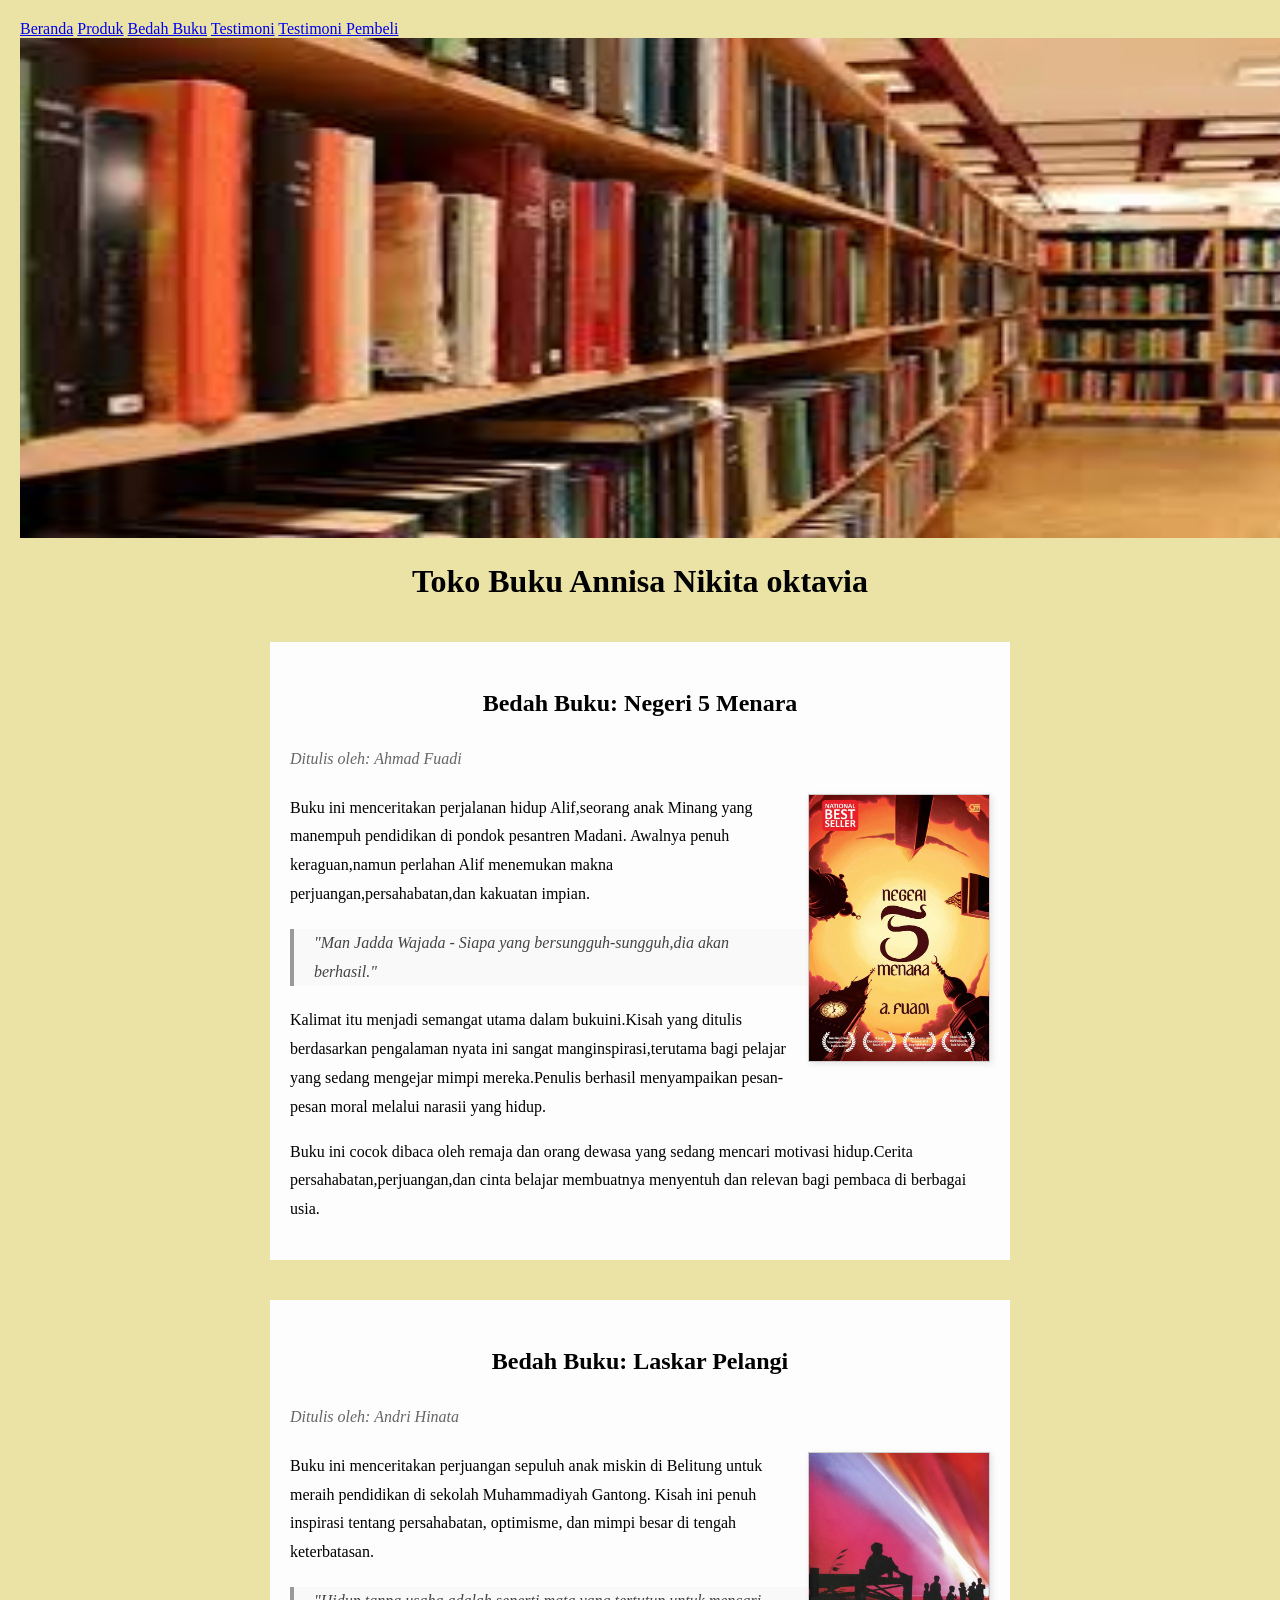
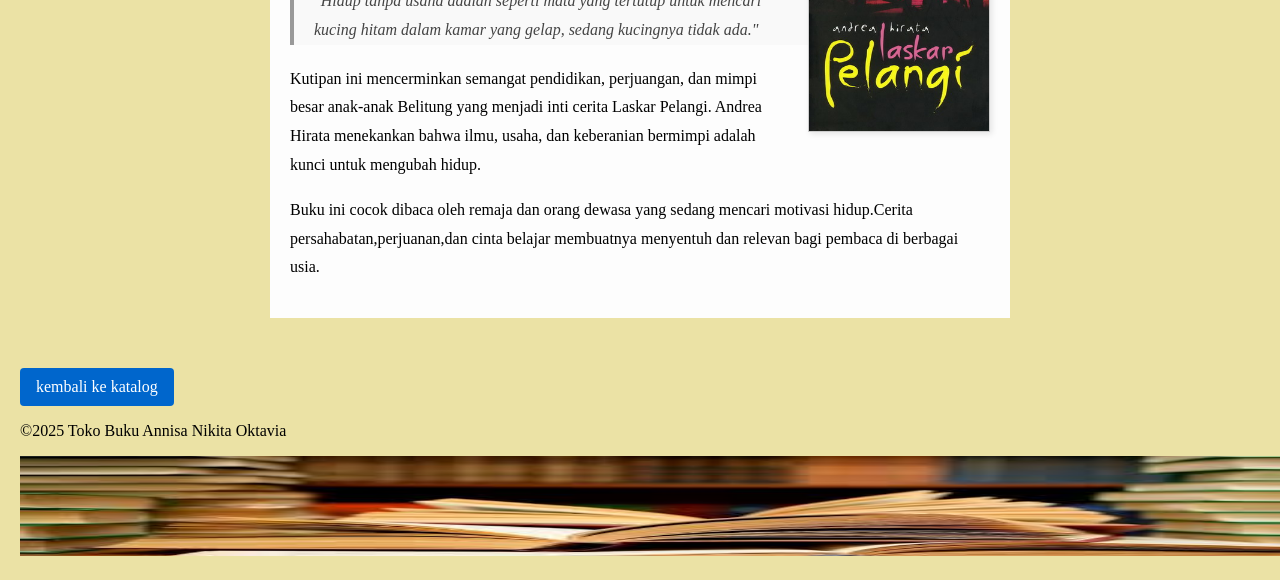
==== bedah-buku.html @ db9f77ad "Add files via upload" ====
<!DOCTYPE html>
<html lang="id">
<head>
    <meta charset="UTF-8">
    <meta name="viewport" content="width=device-width, initial-scale=1.0">
    <title>profil Usaha Buku</title>
    <link rel="stylesheet" href="style.css" />
     </head>   
     <body>
<nav>
   <a href="index.html">Beranda</a>
   <a href="produk.html">Produk</a>
   <a href="bedah-buku.html">Bedah Buku</a>
   <a href="testimoni.html">Testimoni</a>
   <a href="tampil-testimoni.html">Testimoni Pembeli</a>
</nav>
<header><img src="perpus.jpg" alt="header" width=" 1479" height=" 500px"></header>

<h1>Toko Buku Annisa Nikita oktavia</h1>

<section class="daftar-produk">
<main class="artikel">
    <h2>Bedah Buku: Negeri 5 Menara</h2>
    <p class="penulis">Ditulis oleh: Ahmad Fuadi</p>

    <img src="9789792248616_negeri-5-menara-_cu-cover-baru_.jpg" alt="Sampul Negeri 5 Menara" class="sampul">
<p> 
    Buku ini menceritakan perjalanan hidup Alif,seorang anak Minang yang manempuh pendidikan di pondok pesantren Madani.
    Awalnya penuh keraguan,namun perlahan Alif menemukan makna perjuangan,persahabatan,dan kakuatan impian.
</p>
<blockquote>
    "Man Jadda Wajada - Siapa yang bersungguh-sungguh,dia akan berhasil."
</blockquote>
<p>
    Kalimat itu menjadi semangat utama dalam bukuini.Kisah yang ditulis berdasarkan pengalaman nyata ini sangat manginspirasi,terutama bagi pelajar yang sedang mengejar mimpi mereka.Penulis berhasil menyampaikan pesan-pesan moral melalui narasii yang hidup.
</p>
<p>
    Buku ini cocok dibaca oleh remaja dan orang dewasa yang sedang mencari motivasi hidup.Cerita persahabatan,perjuangan,dan cinta belajar membuatnya menyentuh dan relevan bagi pembaca di berbagai usia.
</p>
</main>
</section>

<section class="daftar-produk">
<main class="artikel">
 <h2>Bedah Buku: Laskar Pelangi</h2>
    <p class="penulis">Ditulis oleh: Andri Hinata</p>

    <img src="Laskar_pelangi_sampul.jpg" alt="Sampul Laskar Pelangi" class="sampul">
<p> 
    Buku ini menceritakan perjuangan sepuluh anak miskin di Belitung untuk meraih pendidikan di sekolah Muhammadiyah Gantong. Kisah ini penuh inspirasi tentang persahabatan, optimisme, dan mimpi besar di tengah keterbatasan.
</p>
<blockquote>
    "Hidup tanpa usaha adalah seperti mata yang tertutup untuk mencari kucing hitam dalam kamar yang gelap, sedang kucingnya tidak ada."
</blockquote>
<p>
    Kutipan ini mencerminkan semangat pendidikan, perjuangan, dan mimpi besar anak-anak Belitung yang menjadi inti cerita Laskar Pelangi. Andrea Hirata menekankan bahwa ilmu, usaha, dan keberanian bermimpi adalah kunci untuk mengubah hidup.
</p>
<p>
    Buku ini cocok dibaca oleh remaja dan orang dewasa yang sedang mencari motivasi hidup.Cerita persahabatan,perjuanan,dan cinta belajar membuatnya menyentuh dan relevan bagi pembaca di berbagai usia.
</p>
</main>
</section>

<a href="produk.html" class="btn-kembali">kembali ke katalog</a>
</main>
<footer>
    <p>&copy;2025 Toko Buku Annisa Nikita Oktavia</p>
    <header><img src="book.jpg" alt="header" width=" 1479" height=" 100px"></header>
</footer>
</body>
</html>
---- style.css ----
body {
    background-color: rgb(235, 226, 165);
    font-family:'Times New Roman', Times, serif;
    color:rgb(0, 0, 0);
    margin: 20px; 
  }
  h1 {
    color:rgb(0, 0, 0);
    text-align:center;
  }
  h2{
    color: rgb(0, 0, 0);
    text-align: center;
  }
  .daftar-produk{
    display: grid;
    grid-template-columns: repeat(auto-fit,minmax(250px, 1fr));
    gap: 20px;
    padding: 20px;
  }
  .produk{
    background-color: aliceblue;
    border: 1px solid #ddd;
    padding: 15px;
    border-radius: 10px;
    text-align: center;
    box-shadow: 0 2px 6px rgba(0,0,0,0.1);
  }
.produk img{
  width: 150px;
  height: auto;
  border-radius: 5px;
  margin-bottom: 10px;
}

.produk h3{
font-size: 20px;
color: #2c3e50;
}
.produk h4{
  font-size: 16px;
  color: #2c3e50;
}
.harga{

  font-weight: bold;
  color: 27ae60;
}
.deskripsi{
  font-size: 14px;
  color: #555;
}


.artikel {
  max-width: 700px;
  margin: auto;
  padding: 20px;
  background-color: #fdfdfd;
  font-family: 'Georgia, ',  serif;
  line-height: 1.8;
}
.artikel .penulis {
  font-style: italic;
  color: #666;
  margin-bottom: 20px;
}
.artikel .sampul {
width: 180px;
float: right;
margin: 0 0 20px 20px;
border: 1px solid #ccc;
box-shadow: 2px 2px 6px rgba(0,0,0,0.1);
}
.artikel blockquote { 
  font-style: italic;
  padding-left: 20px;
  margin: 20px 0;
  border-left: 4px solid #999;
  color: #444;
  background-color: #f9f9f9;
}
.btn-kembali {
  display: inline-block;
  margin-top: 30px;
  padding: 10px 16px;
  background-color: #0066cc;
  color: white;
  text-decoration: none;
  border-radius: 4px;
}
.btn-kembali:hover {
  background-color: #004d99;
}

.formulir {
  max-width: 600px;
  margin: auto;
  padding: 20px;
  background-color: #fafafa;
  border-radius: 10px;
  box-shadow: 0 0 10px rgba(0,0,0,0.1);
}
form label {
  display: block;
  margin-top: 10px;
  font-weight: bold;
}
form input,
form select,
form textarea {
  width: 100%;
  padding: 8px;
  margin-top: 5px;
  margin-bottom: 15px;
  border-radius: 5px;
  border: 1px solid #ccc;
}
form button {
  background-color: #3498db;
  color: white;
  padding: 10px 15px;
  border: none;
  border-radius: 5px;
  cursor: pointer;
}
form button:hover {
  background-color: #2980b9;
}
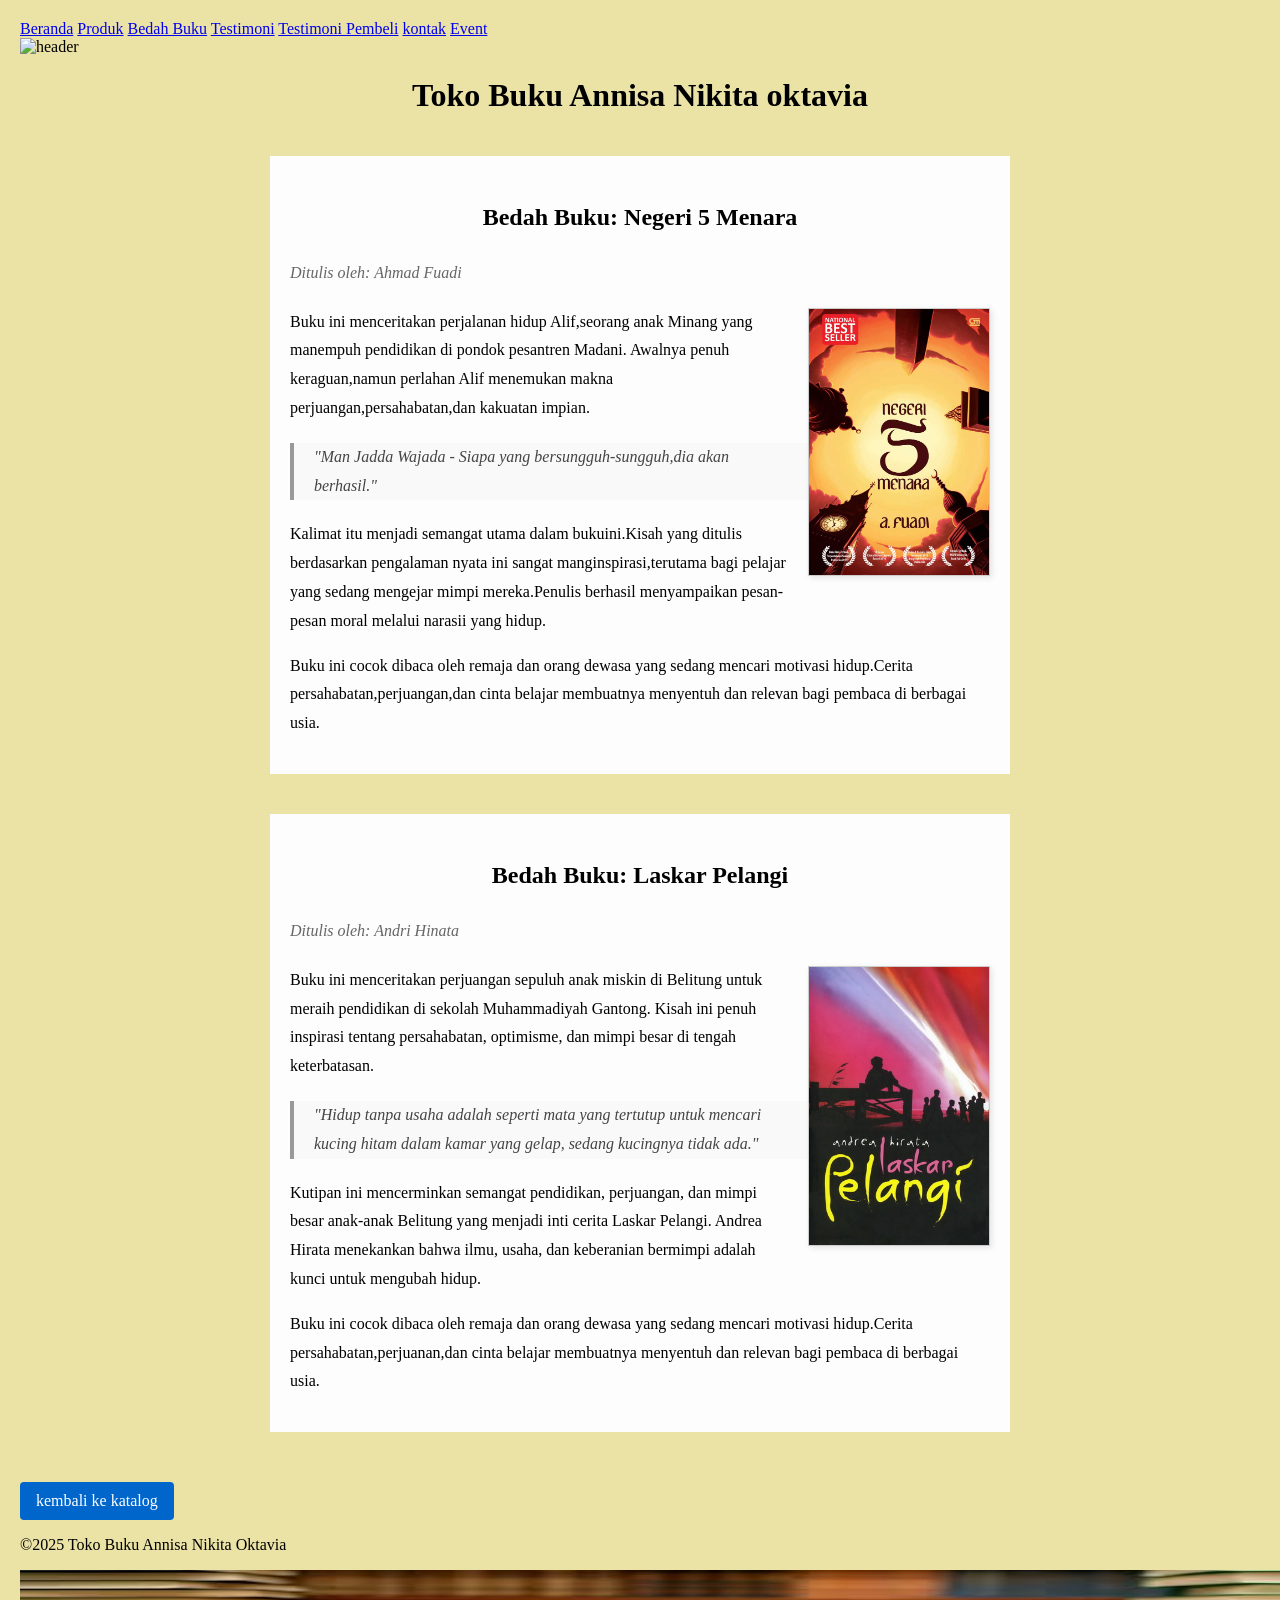
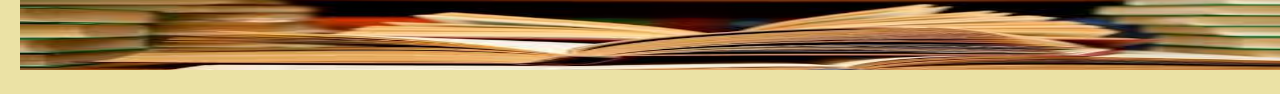
==== commit 03cfa893: "Add files via upload" ====
--- a/bedah-buku.html
+++ b/bedah-buku.html
@@ -13,8 +13,10 @@
    <a href="bedah-buku.html">Bedah Buku</a>
    <a href="testimoni.html">Testimoni</a>
    <a href="tampil-testimoni.html">Testimoni Pembeli</a>
+   <a href="kontak.html">kontak</a>
+   <a href="event.html">Event</a>
 </nav>
-<header><img src="perpus.jpg" alt="header" width=" 1479" height=" 500px"></header>
+<header><img src="download (12).jpg" alt="header" width=" 1479" height=" 500px"></header>
 
 <h1>Toko Buku Annisa Nikita oktavia</h1>
 
--- a/style.css
+++ b/style.css
@@ -126,4 +126,112 @@
 }
 form button:hover {
   background-color: #2980b9;
-}+}
+
+/* Container */
+.container {
+    background-color: #efebe9; /* coklat muda */
+    width: 400px;
+    margin: 50px auto;
+    padding: 25px;
+    border-radius: 10px;
+}
+
+/* Judul */
+.judul {
+    text-align: center;
+    color: #3e2723;
+}
+
+/* Info */
+.info {
+    text-align: center;
+    color: #4e342e;
+}
+
+/* Label */
+label {
+    color: #3e2723;
+    font-weight: bold;
+}
+
+/* Input */
+input, textarea {
+    width: 100%;
+    padding: 10px;
+    margin: 8px 0 15px 0;
+    border: 1px solid #6d4c41;
+    border-radius: 5px;
+}
+
+/* Tombol */
+button {
+    width: 100%;
+    padding: 12px;
+    background-color: #6d4c41;
+    color: white;
+    border: none;
+    border-radius: 5px;
+    font-size: 16px;
+}
+
+/* Hover tombol */
+button:hover {
+    background-color: #3e2723;
+}
+
+/* Info kontak */
+.kontak-info {
+    margin-top: 20px;
+    text-align: center;
+    color: #3e2723;
+}
+
+/* Container */
+.container {
+    width: 500px;
+    margin: 50px auto;
+}
+
+/* Judul */
+.judul {
+    text-align: center;
+    color: #efebe9;
+}
+
+/* Card event */
+.event-card {
+    background-color: #efebe9;
+    padding: 20px;
+    border-radius: 10px;
+}
+
+/* Nama event */
+.nama-event {
+    color: #3e2723;
+}
+
+/* Detail */
+.detail {
+    color: #4e342e;
+}
+
+/* Deskripsi */
+.deskripsi {
+    color: #5d4037;
+}
+
+/* Tombol */
+.tombol {
+    background-color: #6d4c41;
+    color: white;
+    padding: 12px;
+    border: none;
+    border-radius: 5px;
+    width: 100%;
+}
+
+/* Hover tombol */
+.tombol:hover {
+    background-color: #3e2723;
+}
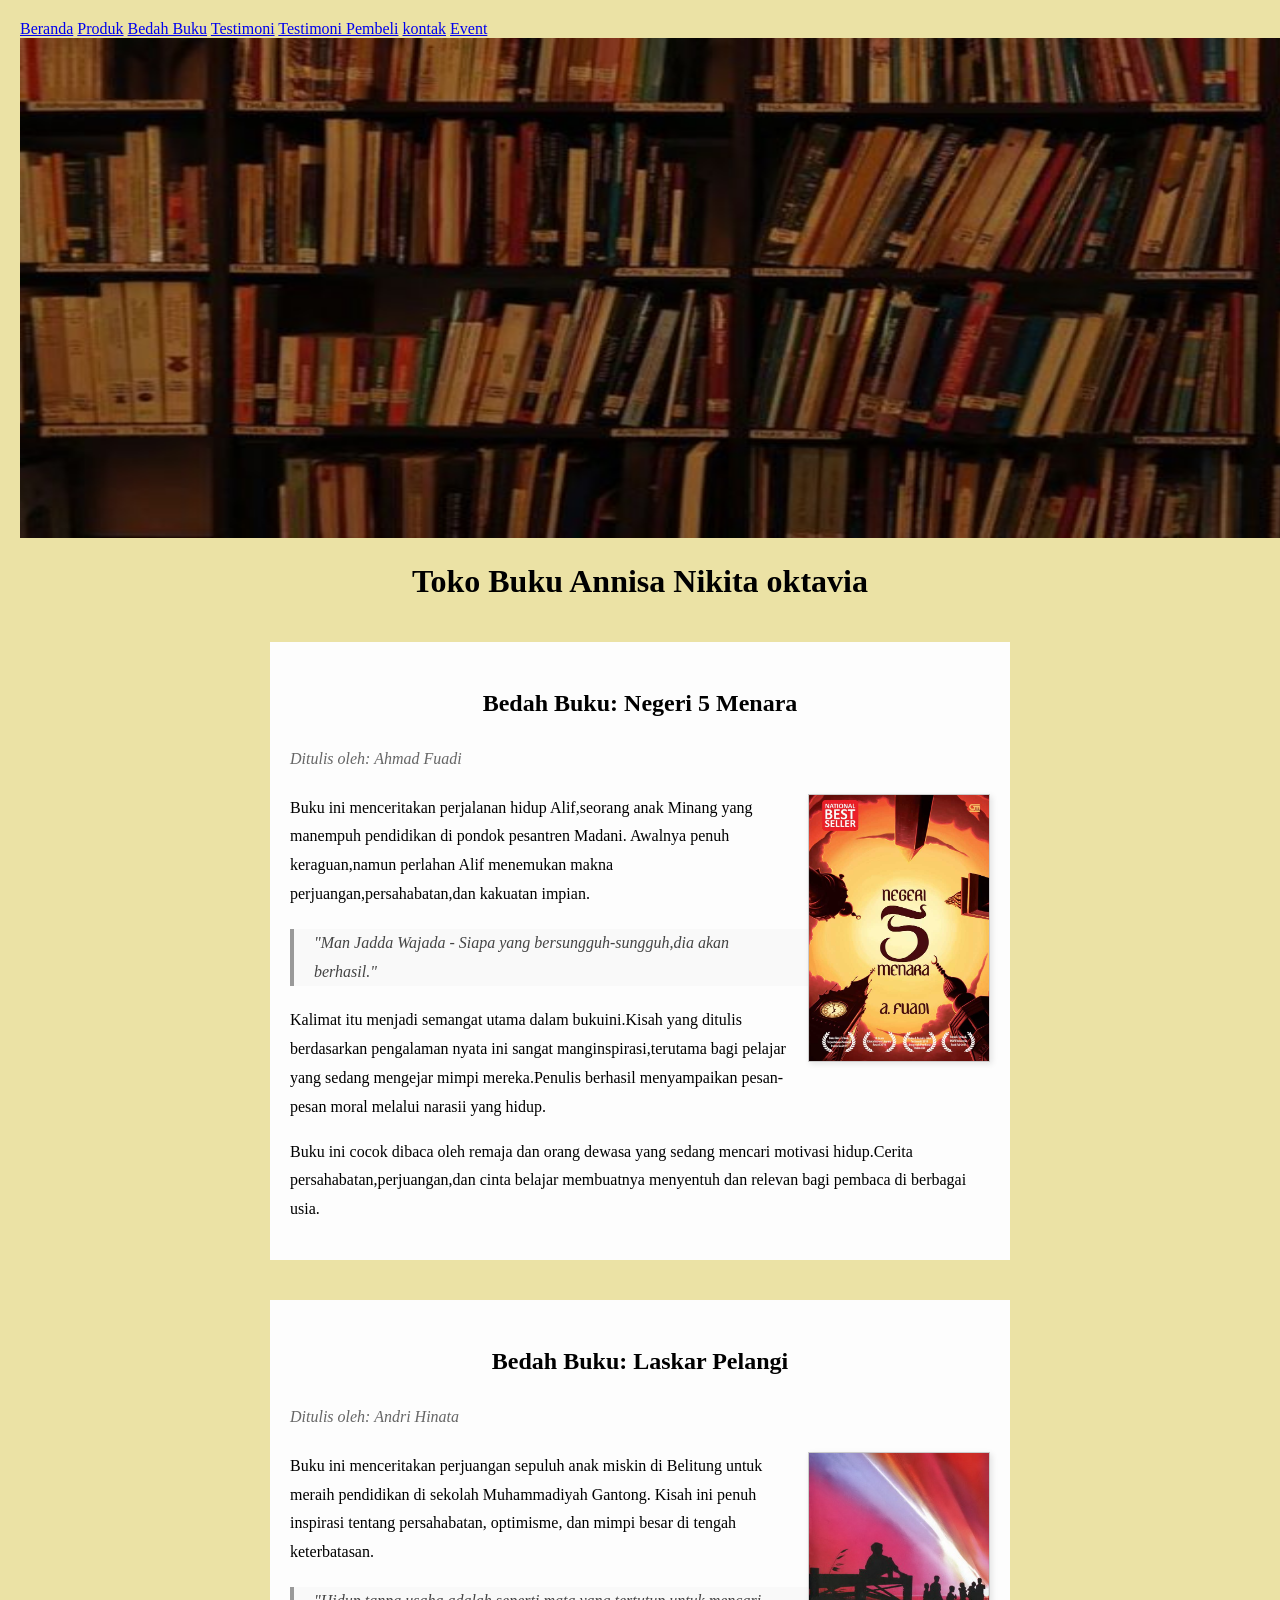
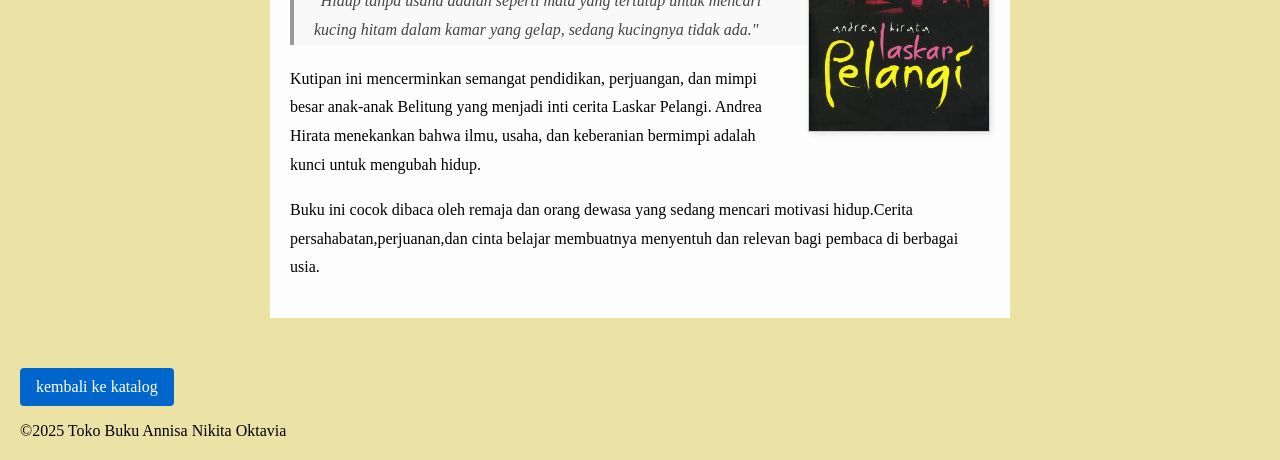
==== commit f5139eff: "Update bedah-buku.html" ====
--- a/bedah-buku.html
+++ b/bedah-buku.html
@@ -67,7 +67,8 @@
 </main>
 <footer>
     <p>&copy;2025 Toko Buku Annisa Nikita Oktavia</p>
-    <header><img src="book.jpg" alt="header" width=" 1479" height=" 100px"></header>
+   
 </footer>
 </body>
-</html>+</html>
+
